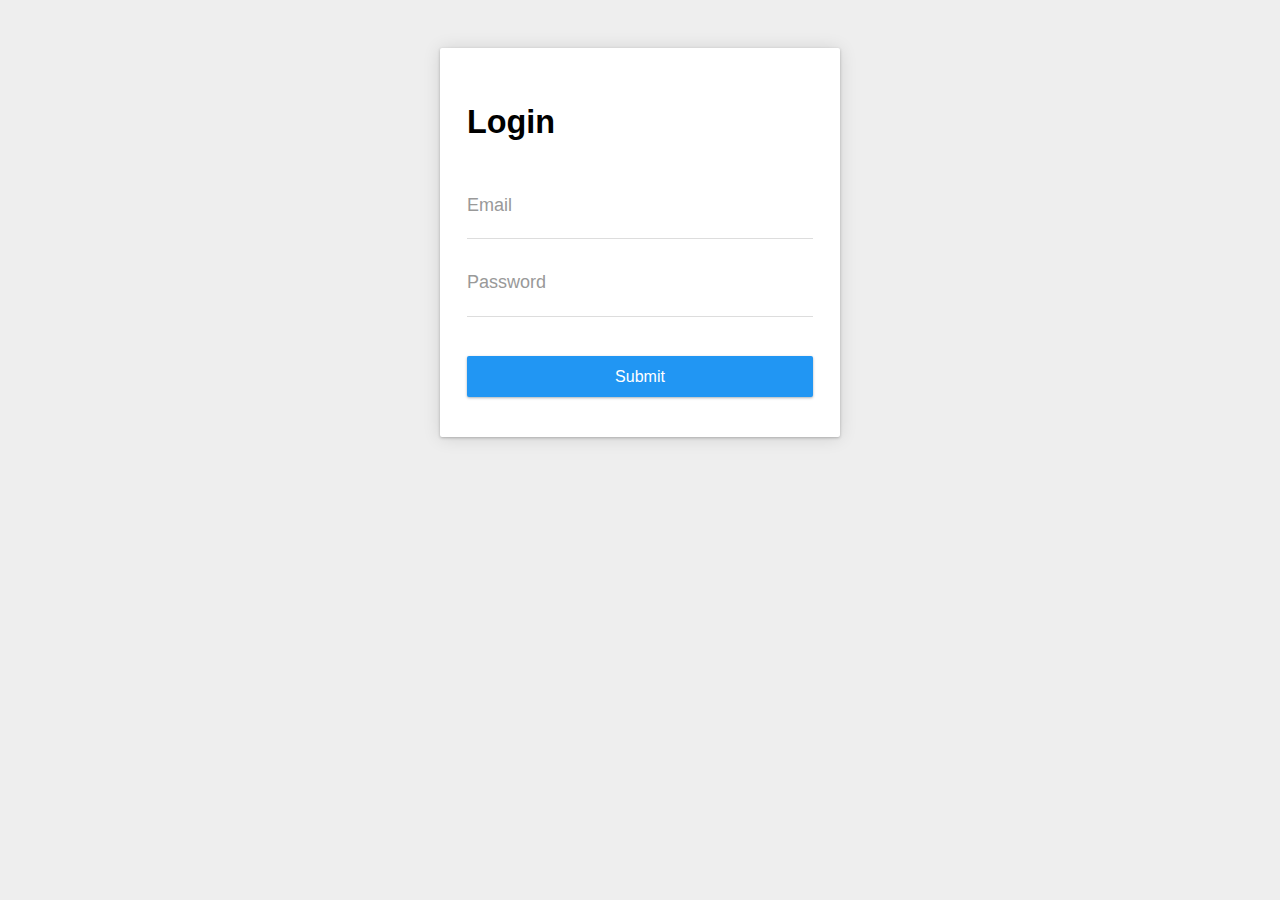
==== Lesson07/index.html @ 72015d4d "add Lesson07" ====
<!DOCTYPE html>
<html>
<head>
    <meta http-equiv="content-type" content="text/html;charset=utf-8">
    <title>No.7 - 使用 animate.css 实现一个优雅的登录框</title>
    <link rel="stylesheet" href="css/animate.css">
    <link rel="stylesheet" href="css/index.css">
</head>
<body>
<section class="site-container">
    <section class="card">
        <h3>Login</h3>
        <form>
            <div class="form__wrapper" data-wow-delay="0.5s">
                <input type="email" class="form__input" id="email" name="email">
                <label class="form__label" for="email">
                    <span class="form__label__content">Email</span>
                </label>
            </div>
            <div class="form__wrapper" data-wow-delay="0.6s">
                <input type="password" class="form__input" id="password" name="password">
                <label class="form__label" for="password">
                    <span class="form__label__content">Password</span>
                </label>
            </div>
            <div class="form__wrapper__submit pulse infinite" data-wow-delay="0.7s">
                <div class="form__input__submit animated">
                    <button type="submit" name="submit" class="btn">Submit</button>
                </div>
            </div>
        </form>
    </section>
</section>
</body>
<script src="https://ss1.bdstatic.com/5eN1bjq8AAUYm2zgoY3K/r/www/cache/static/protocol/https/jquery/jquery-1.10.2.min_65682a2.js"></script>
<script>
$(document).ready(function() {
    $('.form__input').focus(function() {
        $(this).next('.form__label').addClass('active');
    })

    $('.form__input').blur(function() {
        // 如果输入框没有值，则取消样式
        if(!$(this).val()) {
            $(this).next('.form__label').removeClass('active');
        }

        // 如果用户名和密码都有值，则提示按钮；否则不提示
        if($('#email').val()  && $('#password').val()) {
            $('.form__input__submit').addClass('heartBeat');
        }else {
            $('.form__input__submit').removeClass('heartBeat');
        }
    })
})
</script>

</html>
---- Lesson07/css/index.css ----
html {
  font-size: 62.5%;
  font-family: 'Open Sans', 'Helvetica Neue', Arial, 'Hiragino Sans GB', 'Microsoft YaHei', sans-serif; }

body {
  font-size: 1.8em;
  line-height: 3;
  background-color: #eeeeee; }

h3 {
  font-size: 1.8em;
  margin-bottom: 3rem;
  line-height: 1.5;
  font-weight: 800; }

p {
  margin-bottom: 1.5rem; }

.site-container {
  max-width: 320px;
  margin: 10px auto;
  padding-left: 0.6em;
  padding-right: 0.6em;
  padding-top: 3%;
  padding-bottom: 3%; }

@media screen and (min-width: 60.063em) {
  .site-container {
    max-width: 400px; } }
.card {
  position: relative;
  overflow: hidden;
  background-color: white;
  box-shadow: 0 1px 3px 0 rgba(0, 0, 0, 0.24), 0 1px 18px 0 rgba(0, 0, 0, 0.12);
  border-radius: 2px;
  padding: 1em 1.5em; }

.form__wrapper {
  overflow: hidden;
  position: relative;
  z-index: 1;
  display: inline-block;
  margin-bottom: 1.6rem;
  width: 100%;
  vertical-align: top; }

.form__wrapper__submit {
  padding: 1.6rem 0; }

.form__input {
  display: block;
  position: relative;
  margin-top: 1em;
  padding: 0.84em 0;
  width: 100%;
  box-sizing: border-box;
  color: #444;
  font-size: 1.6rem;
  outline: 0;
  border: none;
  border-bottom: solid 1px #ddd;
  /*-webkit-transform: ;
  -moz-transform: ;
  -ms-transform: ;
  -o-transform: ;
  transform: ;*/ }

.form__input:focus {
  background-position: 0 0;
  color: #444; }
  .form__input:focus + .form__label:after {
    width: 100%; }

.form__label {
  position: absolute;
  bottom: 0;
  left: 0;
  padding: 0;
  width: 100%;
  height: calc(99%);
  text-align: left;
  pointer-events: none;
  color: #999; }
  .form__label:after {
    content: '';
    position: absolute;
    left: 0;
    bottom: 0;
    width: 0;
    height: 3px;
    background-color: #2196f3;
    -webkit-transition: width .5s;
    -moz-transition: width .5s;
    -ms-transition: width .5s;
    -o-transition: width .5s;
    transition: width .5s; }
  .form__label.active {
    /*&:after {
      width: 100%;
    }*/ }
    .form__label.active .form__label__content {
      font-size: 14px;
      line-height: 1; }

.form__label__content {
  position: absolute;
  -webkit-transition: all .5s;
  -moz-transition: all .5s;
  -ms-transition: all .5s;
  -o-transition: all .5s;
  transition: all .5s; }

.form__input__submit {
  animation-duration: 2s;
  animation-delay: .5s;
  animation-iteration-count: infinite; }

.btn {
  width: 100%;
  display: inline-block;
  padding: 0.7em 1.5em;
  border-radius: 2px;
  background-color: #2196f3;
  color: #fff;
  border: 0;
  outline: none;
  cursor: pointer;
  font-family: inherit;
  font-weight: 400;
  font-size: 1.6rem;
  box-shadow: 0 1px 3px 0 rgba(3, 30, 51, 0.24), 0 1px 2px 0 rgba(3, 30, 51, 0.12); }

.btn:focus,
.btn:hover {
  background-color: #0d8aee; }

@-webkit-keyframes heartBeat {
  0% {
    -webkit-transform: scale(1);
    transform: scale(1); }
  14% {
    -webkit-transform: scale(1.3);
    transform: scale(1.3); }
  28% {
    -webkit-transform: scale(1);
    transform: scale(1); }
  42% {
    -webkit-transform: scale(1.3);
    transform: scale(1.3); }
  70% {
    -webkit-transform: scale(1);
    transform: scale(1); } }
@keyframes heartBeat {
  0% {
    -webkit-transform: scale(1);
    transform: scale(1); }
  14% {
    -webkit-transform: scale(1.05);
    transform: scale(1.05); }
  28% {
    -webkit-transform: scale(1);
    transform: scale(1); }
  42% {
    -webkit-transform: scale(1.05);
    transform: scale(1.05); }
  70% {
    -webkit-transform: scale(1);
    transform: scale(1); } }

/*# sourceMappingURL=index.css.map */
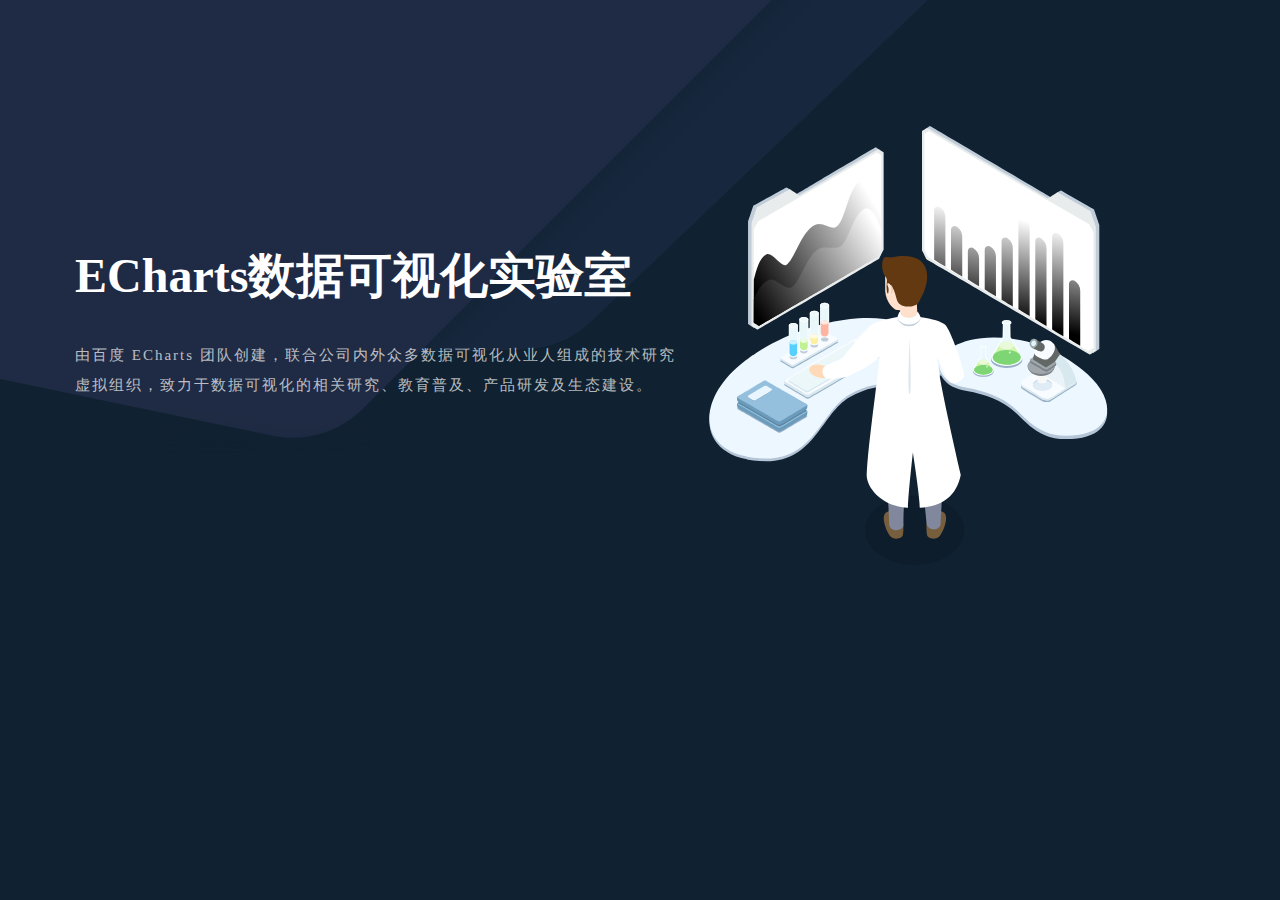
==== commit 26c93cc3: "add Lesson07" ====
--- a/Lesson07/index.html
+++ b/Lesson07/index.html
@@ -1,59 +1,31 @@
-
-<!DOCTYPE html>
-<html>
-<head>
-    <meta http-equiv="content-type" content="text/html;charset=utf-8">
-    <title>No.7 - 使用 animate.css 实现一个优雅的登录框</title>
-    <link rel="stylesheet" href="css/animate.css">
-    <link rel="stylesheet" href="css/index.css">
-</head>
-<body>
-<section class="site-container">
-    <section class="card">
-        <h3>Login</h3>
-        <form>
-            <div class="form__wrapper" data-wow-delay="0.5s">
-                <input type="email" class="form__input" id="email" name="email">
-                <label class="form__label" for="email">
-                    <span class="form__label__content">Email</span>
-                </label>
-            </div>
-            <div class="form__wrapper" data-wow-delay="0.6s">
-                <input type="password" class="form__input" id="password" name="password">
-                <label class="form__label" for="password">
-                    <span class="form__label__content">Password</span>
-                </label>
-            </div>
-            <div class="form__wrapper__submit pulse infinite" data-wow-delay="0.7s">
-                <div class="form__input__submit animated">
-                    <button type="submit" name="submit" class="btn">Submit</button>
-                </div>
-            </div>
-        </form>
-    </section>
-</section>
-</body>
-<script src="https://ss1.bdstatic.com/5eN1bjq8AAUYm2zgoY3K/r/www/cache/static/protocol/https/jquery/jquery-1.10.2.min_65682a2.js"></script>
-<script>
-$(document).ready(function() {
-    $('.form__input').focus(function() {
-        $(this).next('.form__label').addClass('active');
-    })
-
-    $('.form__input').blur(function() {
-        // 如果输入框没有值，则取消样式
-        if(!$(this).val()) {
-            $(this).next('.form__label').removeClass('active');
-        }
-
-        // 如果用户名和密码都有值，则提示按钮；否则不提示
-        if($('#email').val()  && $('#password').val()) {
-            $('.form__input__submit').addClass('heartBeat');
-        }else {
-            $('.form__input__submit').removeClass('heartBeat');
-        }
-    })
-})
-</script>
-
+<!DOCTYPE html>
+<html lang="en">
+<head>
+    <meta charset="UTF-8">
+    <title>Title</title>
+    <link rel="stylesheet" href="css/index.css">
+</head>
+<body>
+<div class="header">
+    <img class="bg" src="img/back.png" alt="">
+    <div class="container">
+        <div class="content">
+            <h1><b>ECharts</b>数据可视化实验室</h1>
+            <p class="synopsis">由百度 ECharts 团队创建，联合公司内外众多数据可视化从业人组成的技术研究虚拟组织，致力于数据可视化的相关研究、教育普及、产品研发及生态建设。</p>
+        </div>
+        <div id="animation" class="animation"></div>
+    </div>
+
+</div>
+<script src="js/lottie.js"></script>
+<script>
+    var b = lottie.loadAnimation({
+        container: document.getElementById('animation'), // the dom element that will contain the animation
+        renderer: 'svg', //渲染出来的是什么格式
+        loop: true,  //循环播放
+        autoplay: true, //自动播放
+        path: 'data1.json' // the path to the animation json
+    });
+</script>
+</body>
 </html>--- a/Lesson07/css/index.css
+++ b/Lesson07/css/index.css
@@ -1,170 +1,61 @@
-html {
-  font-size: 62.5%;
-  font-family: 'Open Sans', 'Helvetica Neue', Arial, 'Hiragino Sans GB', 'Microsoft YaHei', sans-serif; }
-
-body {
-  font-size: 1.8em;
-  line-height: 3;
-  background-color: #eeeeee; }
-
-h3 {
-  font-size: 1.8em;
-  margin-bottom: 3rem;
-  line-height: 1.5;
-  font-weight: 800; }
-
-p {
-  margin-bottom: 1.5rem; }
-
-.site-container {
-  max-width: 320px;
-  margin: 10px auto;
-  padding-left: 0.6em;
-  padding-right: 0.6em;
-  padding-top: 3%;
-  padding-bottom: 3%; }
-
-@media screen and (min-width: 60.063em) {
-  .site-container {
-    max-width: 400px; } }
-.card {
-  position: relative;
-  overflow: hidden;
-  background-color: white;
-  box-shadow: 0 1px 3px 0 rgba(0, 0, 0, 0.24), 0 1px 18px 0 rgba(0, 0, 0, 0.12);
-  border-radius: 2px;
-  padding: 1em 1.5em; }
-
-.form__wrapper {
-  overflow: hidden;
-  position: relative;
-  z-index: 1;
-  display: inline-block;
-  margin-bottom: 1.6rem;
-  width: 100%;
-  vertical-align: top; }
-
-.form__wrapper__submit {
-  padding: 1.6rem 0; }
-
-.form__input {
-  display: block;
-  position: relative;
-  margin-top: 1em;
-  padding: 0.84em 0;
-  width: 100%;
-  box-sizing: border-box;
-  color: #444;
-  font-size: 1.6rem;
-  outline: 0;
-  border: none;
-  border-bottom: solid 1px #ddd;
-  /*-webkit-transform: ;
-  -moz-transform: ;
-  -ms-transform: ;
-  -o-transform: ;
-  transform: ;*/ }
-
-.form__input:focus {
-  background-position: 0 0;
-  color: #444; }
-  .form__input:focus + .form__label:after {
-    width: 100%; }
-
-.form__label {
-  position: absolute;
-  bottom: 0;
-  left: 0;
-  padding: 0;
-  width: 100%;
-  height: calc(99%);
-  text-align: left;
-  pointer-events: none;
-  color: #999; }
-  .form__label:after {
-    content: '';
-    position: absolute;
-    left: 0;
-    bottom: 0;
-    width: 0;
-    height: 3px;
-    background-color: #2196f3;
-    -webkit-transition: width .5s;
-    -moz-transition: width .5s;
-    -ms-transition: width .5s;
-    -o-transition: width .5s;
-    transition: width .5s; }
-  .form__label.active {
-    /*&:after {
-      width: 100%;
-    }*/ }
-    .form__label.active .form__label__content {
-      font-size: 14px;
-      line-height: 1; }
-
-.form__label__content {
-  position: absolute;
-  -webkit-transition: all .5s;
-  -moz-transition: all .5s;
-  -ms-transition: all .5s;
-  -o-transition: all .5s;
-  transition: all .5s; }
-
-.form__input__submit {
-  animation-duration: 2s;
-  animation-delay: .5s;
-  animation-iteration-count: infinite; }
-
-.btn {
-  width: 100%;
-  display: inline-block;
-  padding: 0.7em 1.5em;
-  border-radius: 2px;
-  background-color: #2196f3;
-  color: #fff;
-  border: 0;
-  outline: none;
-  cursor: pointer;
-  font-family: inherit;
-  font-weight: 400;
-  font-size: 1.6rem;
-  box-shadow: 0 1px 3px 0 rgba(3, 30, 51, 0.24), 0 1px 2px 0 rgba(3, 30, 51, 0.12); }
-
-.btn:focus,
-.btn:hover {
-  background-color: #0d8aee; }
-
-@-webkit-keyframes heartBeat {
-  0% {
-    -webkit-transform: scale(1);
-    transform: scale(1); }
-  14% {
-    -webkit-transform: scale(1.3);
-    transform: scale(1.3); }
-  28% {
-    -webkit-transform: scale(1);
-    transform: scale(1); }
-  42% {
-    -webkit-transform: scale(1.3);
-    transform: scale(1.3); }
-  70% {
-    -webkit-transform: scale(1);
-    transform: scale(1); } }
-@keyframes heartBeat {
-  0% {
-    -webkit-transform: scale(1);
-    transform: scale(1); }
-  14% {
-    -webkit-transform: scale(1.05);
-    transform: scale(1.05); }
-  28% {
-    -webkit-transform: scale(1);
-    transform: scale(1); }
-  42% {
-    -webkit-transform: scale(1.05);
-    transform: scale(1.05); }
-  70% {
-    -webkit-transform: scale(1);
-    transform: scale(1); } }
-
-/*# sourceMappingURL=index.css.map */
+@charset "UTF-8";
+html, body {
+  height: 100%; }
+
+body {
+  margin: 0;
+  font-family: '微软雅黑'; }
+
+.header {
+  height: 100%;
+  background-color: #102131; }
+  .header .bg {
+    position: absolute;
+    left: 0;
+    top: 0;
+    -webkit-animation: bigger 3s ease-in-out infinite;
+    -o-animation: bigger 3s ease-in-out infinite;
+    animation: bigger 3s ease-in-out infinite; }
+  .header .container {
+    position: relative;
+    max-width: 1130px;
+    margin: 0 auto;
+    padding-top: 110px;
+    color: #fff; }
+    .header .container .content {
+      width: 54%;
+      padding-top: 9%; }
+      .header .container .content h1 {
+        font-size: 48px; }
+      .header .container .content .synopsis {
+        font-size: 15px;
+        color: rgba(255, 255, 255, 0.7);
+        letter-spacing: 2px;
+        line-height: 2; }
+    .header .container .animation {
+      position: absolute;
+      right: -5%;
+      top: 110px;
+      width: 62%; }
+
+@keyframes bigger {
+  0% {
+    -webkit-transform: scale(1);
+    -moz-transform: scale(1);
+    -ms-transform: scale(1);
+    -o-transform: scale(1);
+    transform: scale(1); }
+  50% {
+    -webkit-transform: scale(1.05);
+    -moz-transform: scale(1.05);
+    -ms-transform: scale(1.05);
+    -o-transform: scale(1.05);
+    transform: scale(1.05); }
+  100% {
+    -webkit-transform: scale(1);
+    -moz-transform: scale(1);
+    -ms-transform: scale(1);
+    -o-transform: scale(1);
+    transform: scale(1); } }
+
+/*# sourceMappingURL=index.css.map */
